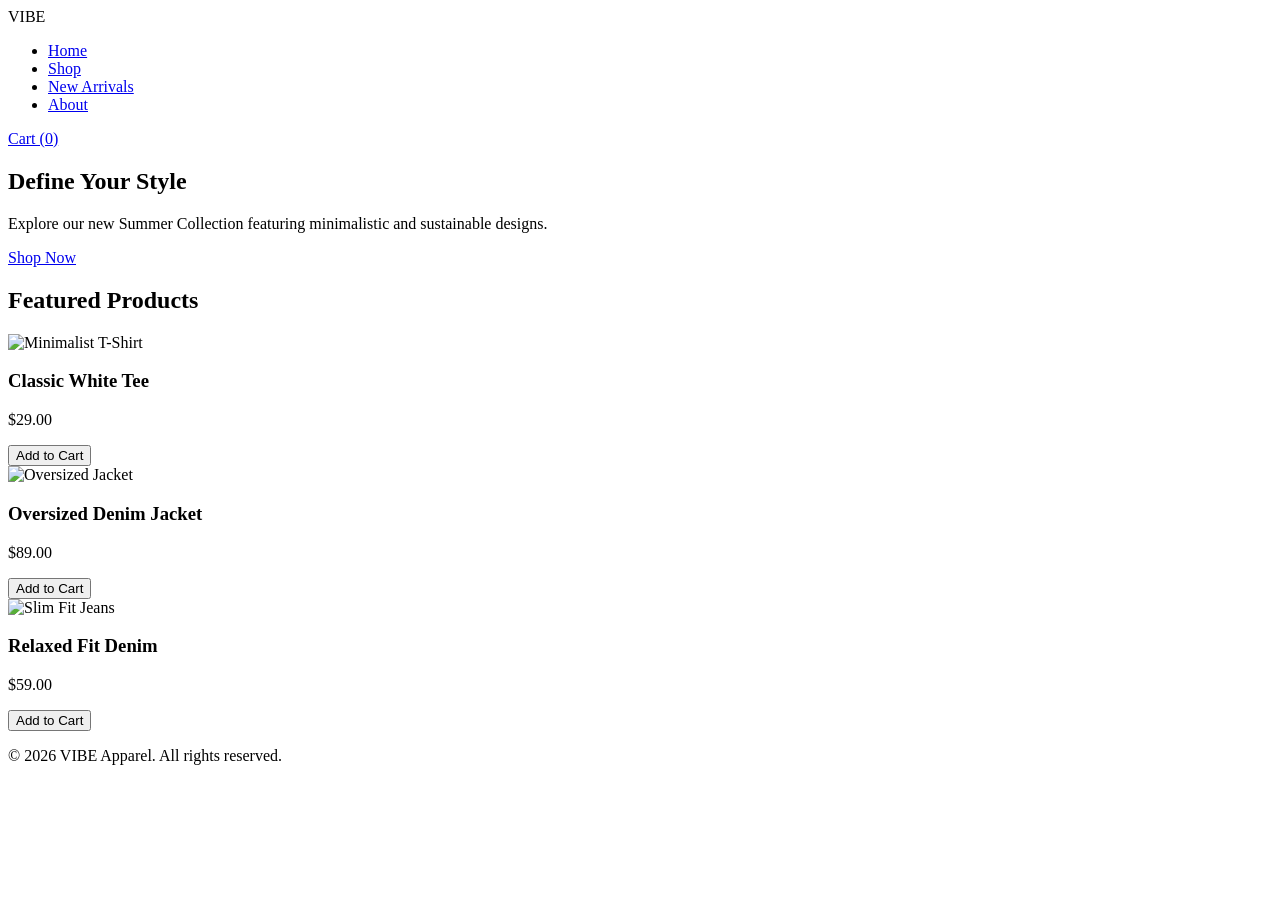
==== index.html @ 1b485a6a "new web" ====
<!DOCTYPE html>
<html lang="en">
<head>
    <meta charset="UTF-8">
    <meta name="viewport" content="width=device-width, initial-scale=1.0">
    <title>VIBE | Modern Apparel</title>
    <link rel="stylesheet" href="style.css">
</head>
<body>

    <header>
        <div class="logo">VIBE</div>
        <nav>
            <ul>
                <li><a href="#">Home</a></li>
                <li><a href="#">Shop</a></li>
                <li><a href="#">New Arrivals</a></li>
                <li><a href="#">About</a></li>
            </ul>
        </nav>
        <div class="cart-icon">
            <a href="#">Cart (0)</a>
        </div>
    </header>

    <section class="hero">
        <div class="hero-content">
            <h1>Define Your Style</h1>
            <p>Explore our new Summer Collection featuring minimalistic and sustainable designs.</p>
            <a href="#" class="btn">Shop Now</a>
        </div>
    </section>

    <section class="products-section">
        <h2>Featured Products</h2>
        <div class="product-grid">
            
            <div class="product-card">
                <div class="product-image">
                    <img src="https://images.unsplash.com/photo-1521572267360-ee0c2909d518?w=500&auto=format&fit=crop&q=60" alt="Minimalist T-Shirt">
                </div>
                <div class="product-info">
                    <h3>Classic White Tee</h3>
                    <p class="price">$29.00</p>
                    <button class="add-to-cart">Add to Cart</button>
                </div>
            </div>

            <div class="product-card">
                <div class="product-image">
                    <img src="https://images.unsplash.com/photo-1591047139829-d91aecb6caea?w=500&auto=format&fit=crop&q=60" alt="Oversized Jacket">
                </div>
                <div class="product-info">
                    <h3>Oversized Denim Jacket</h3>
                    <p class="price">$89.00</p>
                    <button class="add-to-cart">Add to Cart</button>
                </div>
            </div>

            <div class="product-card">
                <div class="product-image">
                    <img src="https://images.unsplash.com/photo-1542272604-787c3835535d?w=500&auto=format&fit=crop&q=60" alt="Slim Fit Jeans">
                </div>
                <div class="product-info">
                    <h3>Relaxed Fit Denim</h3>
                    <p class="price">$59.00</p>
                    <button class="add-to-cart">Add to Cart</button>
                </div>
            </div>

        </div>
    </section>

    <footer>
        <p>&copy; 2026 VIBE Apparel. All rights reserved.</p>
    </footer>

</body>
</html>
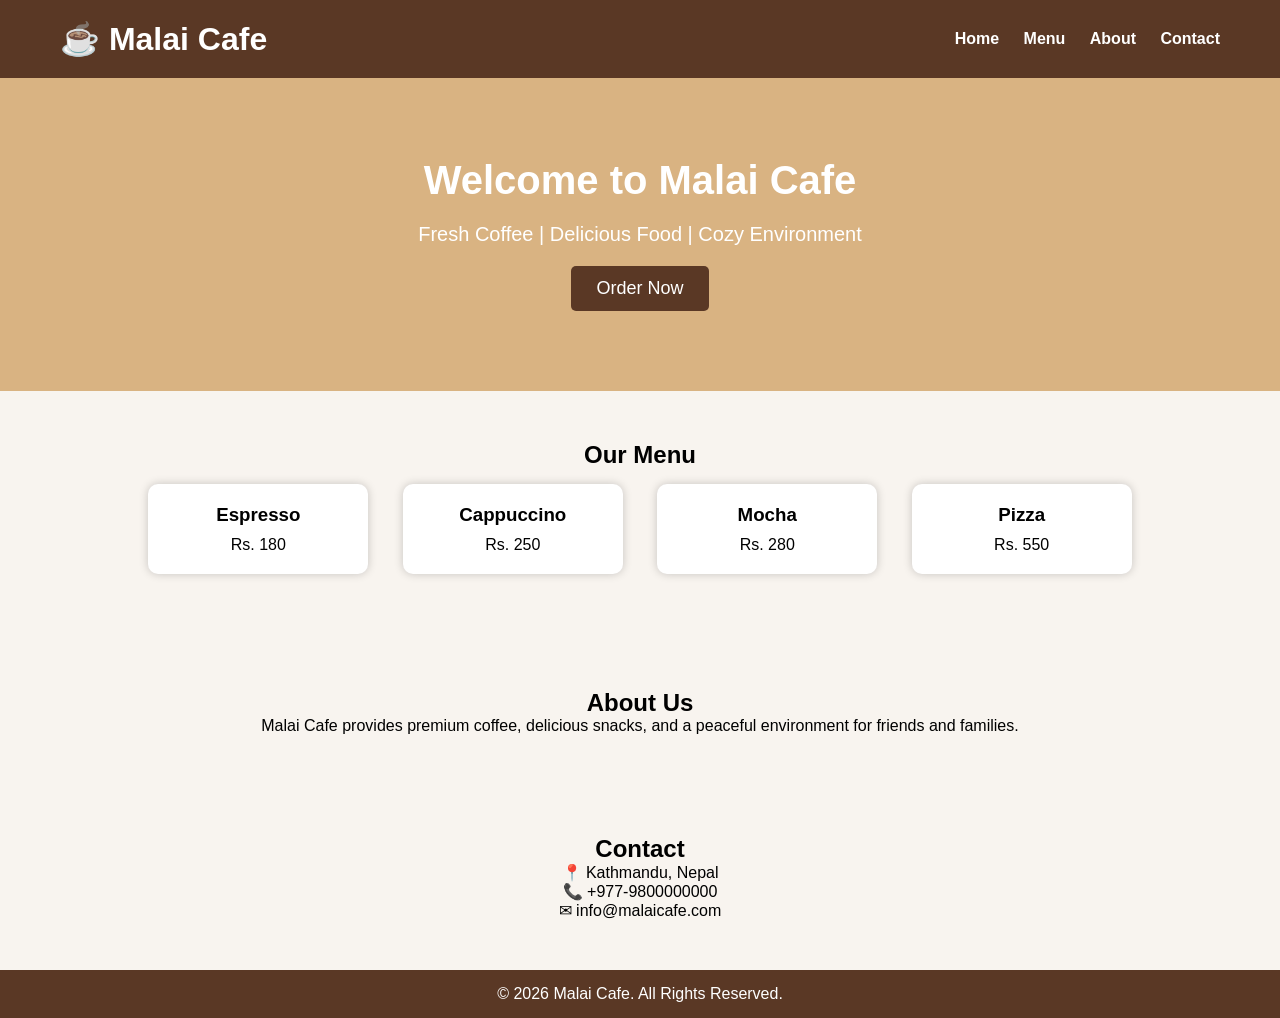
==== commit ad2551f1: "add Add initial Malai Cafe website" ====
--- a/index.html
+++ b/index.html
@@ -3,77 +3,72 @@
 <head>
     <meta charset="UTF-8">
     <meta name="viewport" content="width=device-width, initial-scale=1.0">
-    <title>VIBE | Modern Apparel</title>
+    <title>Malai Cafe</title>
     <link rel="stylesheet" href="style.css">
 </head>
 <body>
 
-    <header>
-        <div class="logo">VIBE</div>
-        <nav>
-            <ul>
-                <li><a href="#">Home</a></li>
-                <li><a href="#">Shop</a></li>
-                <li><a href="#">New Arrivals</a></li>
-                <li><a href="#">About</a></li>
-            </ul>
-        </nav>
-        <div class="cart-icon">
-            <a href="#">Cart (0)</a>
-        </div>
-    </header>
+<header>
+    <h1>☕ Malai Cafe</h1>
+    <nav>
+        <a href="#home">Home</a>
+        <a href="#menu">Menu</a>
+        <a href="#about">About</a>
+        <a href="#contact">Contact</a>
+    </nav>
+</header>
 
-    <section class="hero">
-        <div class="hero-content">
-            <h1>Define Your Style</h1>
-            <p>Explore our new Summer Collection featuring minimalistic and sustainable designs.</p>
-            <a href="#" class="btn">Shop Now</a>
-        </div>
-    </section>
+<section id="home" class="hero">
+    <h2>Welcome to Malai Cafe</h2>
+    <p>Fresh Coffee | Delicious Food | Cozy Environment</p>
+    <button onclick="showMessage()">Order Now</button>
+</section>
 
-    <section class="products-section">
-        <h2>Featured Products</h2>
-        <div class="product-grid">
-            
-            <div class="product-card">
-                <div class="product-image">
-                    <img src="https://images.unsplash.com/photo-1521572267360-ee0c2909d518?w=500&auto=format&fit=crop&q=60" alt="Minimalist T-Shirt">
-                </div>
-                <div class="product-info">
-                    <h3>Classic White Tee</h3>
-                    <p class="price">$29.00</p>
-                    <button class="add-to-cart">Add to Cart</button>
-                </div>
-            </div>
+<section id="menu">
+    <h2>Our Menu</h2>
 
-            <div class="product-card">
-                <div class="product-image">
-                    <img src="https://images.unsplash.com/photo-1591047139829-d91aecb6caea?w=500&auto=format&fit=crop&q=60" alt="Oversized Jacket">
-                </div>
-                <div class="product-info">
-                    <h3>Oversized Denim Jacket</h3>
-                    <p class="price">$89.00</p>
-                    <button class="add-to-cart">Add to Cart</button>
-                </div>
-            </div>
+    <div class="card">
+        <h3>Espresso</h3>
+        <p>Rs. 180</p>
+    </div>
 
-            <div class="product-card">
-                <div class="product-image">
-                    <img src="https://images.unsplash.com/photo-1542272604-787c3835535d?w=500&auto=format&fit=crop&q=60" alt="Slim Fit Jeans">
-                </div>
-                <div class="product-info">
-                    <h3>Relaxed Fit Denim</h3>
-                    <p class="price">$59.00</p>
-                    <button class="add-to-cart">Add to Cart</button>
-                </div>
-            </div>
+    <div class="card">
+        <h3>Cappuccino</h3>
+        <p>Rs. 250</p>
+    </div>
 
-        </div>
-    </section>
+    <div class="card">
+        <h3>Mocha</h3>
+        <p>Rs. 280</p>
+    </div>
 
-    <footer>
-        <p>&copy; 2026 VIBE Apparel. All rights reserved.</p>
-    </footer>
+    <div class="card">
+        <h3>Pizza</h3>
+        <p>Rs. 550</p>
+    </div>
+
+</section>
+
+<section id="about">
+    <h2>About Us</h2>
+    <p>
+        Malai Cafe provides premium coffee, delicious snacks,
+        and a peaceful environment for friends and families.
+    </p>
+</section>
+
+<section id="contact">
+    <h2>Contact</h2>
+    <p>📍 Kathmandu, Nepal</p>
+    <p>📞 +977-9800000000</p>
+    <p>✉ info@malaicafe.com</p>
+</section>
+
+<footer>
+    <p>© 2026 Malai Cafe. All Rights Reserved.</p>
+</footer>
+
+<script src="script.js"></script>
 
 </body>
 </html>
--- a/style.css
+++ b/style.css
@@ -0,0 +1,92 @@
+*{
+    margin:0;
+    padding:0;
+    box-sizing:border-box;
+    font-family:Arial, sans-serif;
+}
+
+body{
+    background:#f8f4ef;
+}
+
+header{
+    background:#5a3825;
+    color:white;
+    display:flex;
+    justify-content:space-between;
+    align-items:center;
+    padding:20px 60px;
+}
+
+nav a{
+    color:white;
+    text-decoration:none;
+    margin-left:20px;
+    font-weight:bold;
+}
+
+nav a:hover{
+    color:#ffd700;
+}
+
+.hero{
+    text-align:center;
+    padding:80px 20px;
+    background:#d9b382;
+    color:white;
+}
+
+.hero h2{
+    font-size:40px;
+}
+
+.hero p{
+    margin:20px 0;
+    font-size:20px;
+}
+
+button{
+    background:#5a3825;
+    color:white;
+    border:none;
+    padding:12px 25px;
+    border-radius:5px;
+    cursor:pointer;
+    font-size:18px;
+}
+
+button:hover{
+    background:#7a5238;
+}
+
+#menu{
+    padding:50px;
+    text-align:center;
+}
+
+.card{
+    display:inline-block;
+    width:220px;
+    background:white;
+    margin:15px;
+    padding:20px;
+    border-radius:10px;
+    box-shadow:0 0 10px rgba(0,0,0,0.2);
+}
+
+.card h3{
+    margin-bottom:10px;
+}
+
+#about,
+#contact{
+    padding:50px;
+    text-align:center;
+}
+
+footer{
+    background:#5a3825;
+    color:white;
+    text-align:center;
+    padding:15px;
+}
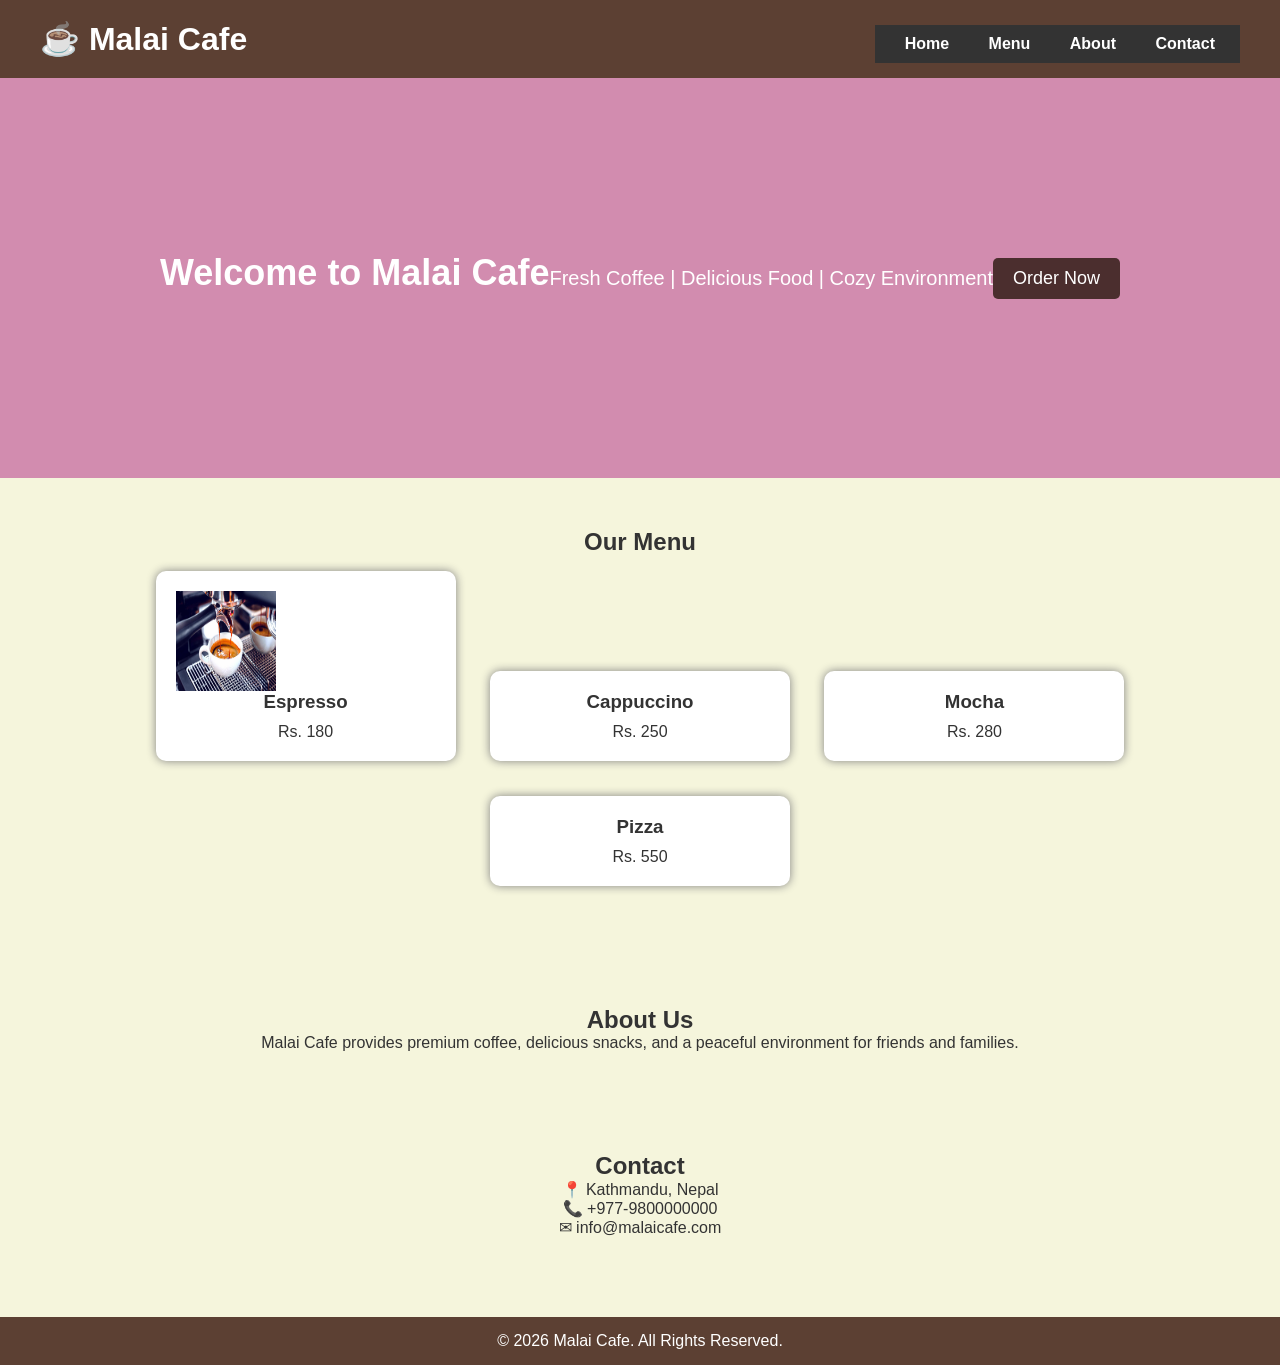
==== commit c89c1bfc: "css update" ====
--- a/index.html
+++ b/index.html
@@ -28,6 +28,7 @@
     <h2>Our Menu</h2>
 
     <div class="card">
+        <img class="card-img" src="img/espresso.jpg" alt="">
         <h3>Espresso</h3>
         <p>Rs. 180</p>
     </div>
--- a/style.css
+++ b/style.css
@@ -66,7 +66,9 @@
 
 .card{
     display:inline-block;
-    width:220px;
+    justify-content: center;
+    align-items: center;
+    width:300px;
     background:white;
     margin:15px;
     padding:20px;
@@ -77,6 +79,13 @@
 .card h3{
     margin-bottom:10px;
 }
+.card-img{
+    display: flex;
+    justify-content: center;
+    align-items: center;
+    width: 100px;
+    height: 100px;
+}
 
 #about,
 #contact{
@@ -89,4 +98,311 @@
     color:white;
     text-align:center;
     padding:15px;
+}/* General Styles */
+* {
+    margin: 0;
+    padding: 0;
+    box-sizing: border-box;
+}
+
+body {
+    font-family: Arial, sans-serif;
+    background: #f8f5f2;
+    color: #333;
+}
+
+/* Header */
+header {
+    background: #6f4e37;
+    color: white;
+    text-align: center;
+    padding: 20px;
+}
+
+nav {
+    margin-top: 10px;
+}
+
+nav a {
+    color: white;
+    text-decoration: none;
+    margin: 0 15px;
+    font-weight: bold;
+}
+
+nav a:hover {
+    color: #ffd700;
+}
+
+/* Hero Section */
+.hero {
+    background: url("coffee.jpg") center/cover no-repeat;
+    height: 400px;
+    display: flex;
+    justify-content: center;
+    align-items: center;
+    color: white;
+    text-align: center;
+}
+
+.hero h1 {
+    font-size: 3rem;
+    background: rgba(0,0,0,0.5);
+    padding: 15px 30px;
+    border-radius: 10px;
+}
+
+/* Menu Section */
+.menu {
+    padding: 40px;
+    text-align: center;
+}
+
+.menu h2 {
+    margin-bottom: 20px;
+    color: #6f4e37;
+}
+
+.menu-items {
+    display: flex;
+    justify-content: center;
+    gap: 20px;
+    flex-wrap: wrap;
+}
+
+.item {
+    background: white;
+    padding: 20px;
+    width: 220px;
+    border-radius: 10px;
+    box-shadow: 0 4px 10px rgba(0,0,0,0.1);
+}
+
+
+.item h3 {
+    margin-bottom: 10px;
+}
+
+.item p {
+    color: +#777777;
+}
+
+/* Footer */
+footer {
+    background: #6f4e37;
+    color: pink;
+    text-align: center;
+    padding: 15px;
+    margin-top: 30px;
+}* {
+    margin: 0;
+    padding: 0;
+    box-sizing: border-box;
+}
+
+body {
+    font-family: Arial, sans-serif;
+    background-color: #f4f4f4;
+}
+
+header {
+    background-color: #ff6b35;
+    color: white;
+    text-align: center;
+    padding: 20px;
+}
+
+nav {
+    background-color: #333;
+    padding: 10px;
+    text-align: center;
+}
+
+nav a {
+    color: white;
+    text-decoration: none;
+    margin: 15px;
+}
+
+nav a:hover {
+    color: yellow;
+}
+
+.container {
+    width: 90%;
+    margin: 20px auto;
+}
+
+.card {
+    background: white;
+    border-radius: 10px;
+    padding: 20px;
+    margin-bottom: 20px;
+    box-shadow: 0 0 10px gray;
+}
+
+button {
+    background-color: #ff6b35;
+    color: white;
+    border: none;
+    padding: 10px 20px;
+    border-radius: 5px;
+    cursor: pointer;
+}
+
+button:hover {
+    background-color: #e85a2a;
+}
+
+footer {
+    background-color: #333;
+    color: white;
+    text-align: center;
+    padding: 15px;
+    margin-top: 20px;
+}body{
+    margin:0;
+    font-family:Arial, sans-serif;
+    background:#f4f1ea;
+}
+
+header{
+    background:#4b2e2e;
+    color:white;
+    display:flex;
+    justify-content:space-between;
+    align-items:center;
+    padding:15px 40px;
+}
+
+nav a{
+    color:white;
+    text-decoration:none;
+    margin-left:20px;
+}
+
+.hero{
+    text-align:center;
+    padding:80px 20px;
+    background:#d8c3a5;
+}
+
+.hero button{
+    background:#4b2e2e;
+    color:white;
+    border:none;
+    padding:10px 20px;
+    cursor:pointer;
+}
+
+.menu{
+    width:60%;
+    margin:40px auto;
+    background:white;
+    padding:20px;
+    border-radius:10px;
+    box-shadow:0 0 10px rgba(0,0,0,.2);
+}
+
+.menu h2{
+    text-align:center;
+}
+
+.item{
+    display:flex;
+    justify-content:space-between;
+    padding:12px 0;
+    border-bottom:1px solid #ddd;
+}
+
+footer{
+    background:#4b2e2e;
+    color:white;
+    text-align:center;
+    padding:15px;
+}*{
+    margin:0;
+    padding:0;
+    box-sizing:border-box;
+    font-family:Arial,sans-serif;
+}
+
+body{
+    background:#f5f5dc;
+}
+
+header{
+    background:#5c4033;
+    color:white;
+    display:flex;
+    justify-content:space-between;
+    align-items:center;
+    padding:15px 40px;
+}
+
+nav a{
+    color:white;
+    text-decoration:none;
+    margin-left:20px;
+}
+
+nav a:hover{
+    color:gold;
+}
+
+.hero{
+    text-align:center;
+    padding:80px 20px;
+    background:#d28caf;
+}
+
+.hero h2{
+    font-size:36px;
+    margin-bottom:10px;
+}
+
+.hero p{
+    margin-bottom:20px;
+}
+
+button{
+    background:#5c4033;
+    color:white;
+    padding:10px 20px;
+    border:none;
+    cursor:pointer;
+    border-radius:5px;
+}
+
+button:hover{
+    background:#8b5a2b;
+}
+
+.menu{
+    width:60%;
+    margin:40px auto;
+    background:pink;
+    padding:20px;
+    border-radius:10px;
+    box-shadow:0 0 10px rgba(0,0,0,0.2);
+}
+
+.menu h2{
+    text-align:center;
+    margin-bottom:20px;
+}
+
+.item{
+    display:flex;
+    justify-content:space-between;
+    padding:12px 0;
+    border-bottom:1px solid #ddd;
+}
+
+footer{
+    background:#5c4033;
+    color:white;
+    text-align:center;
+    padding:15px;
+    margin-top:30px;
 }
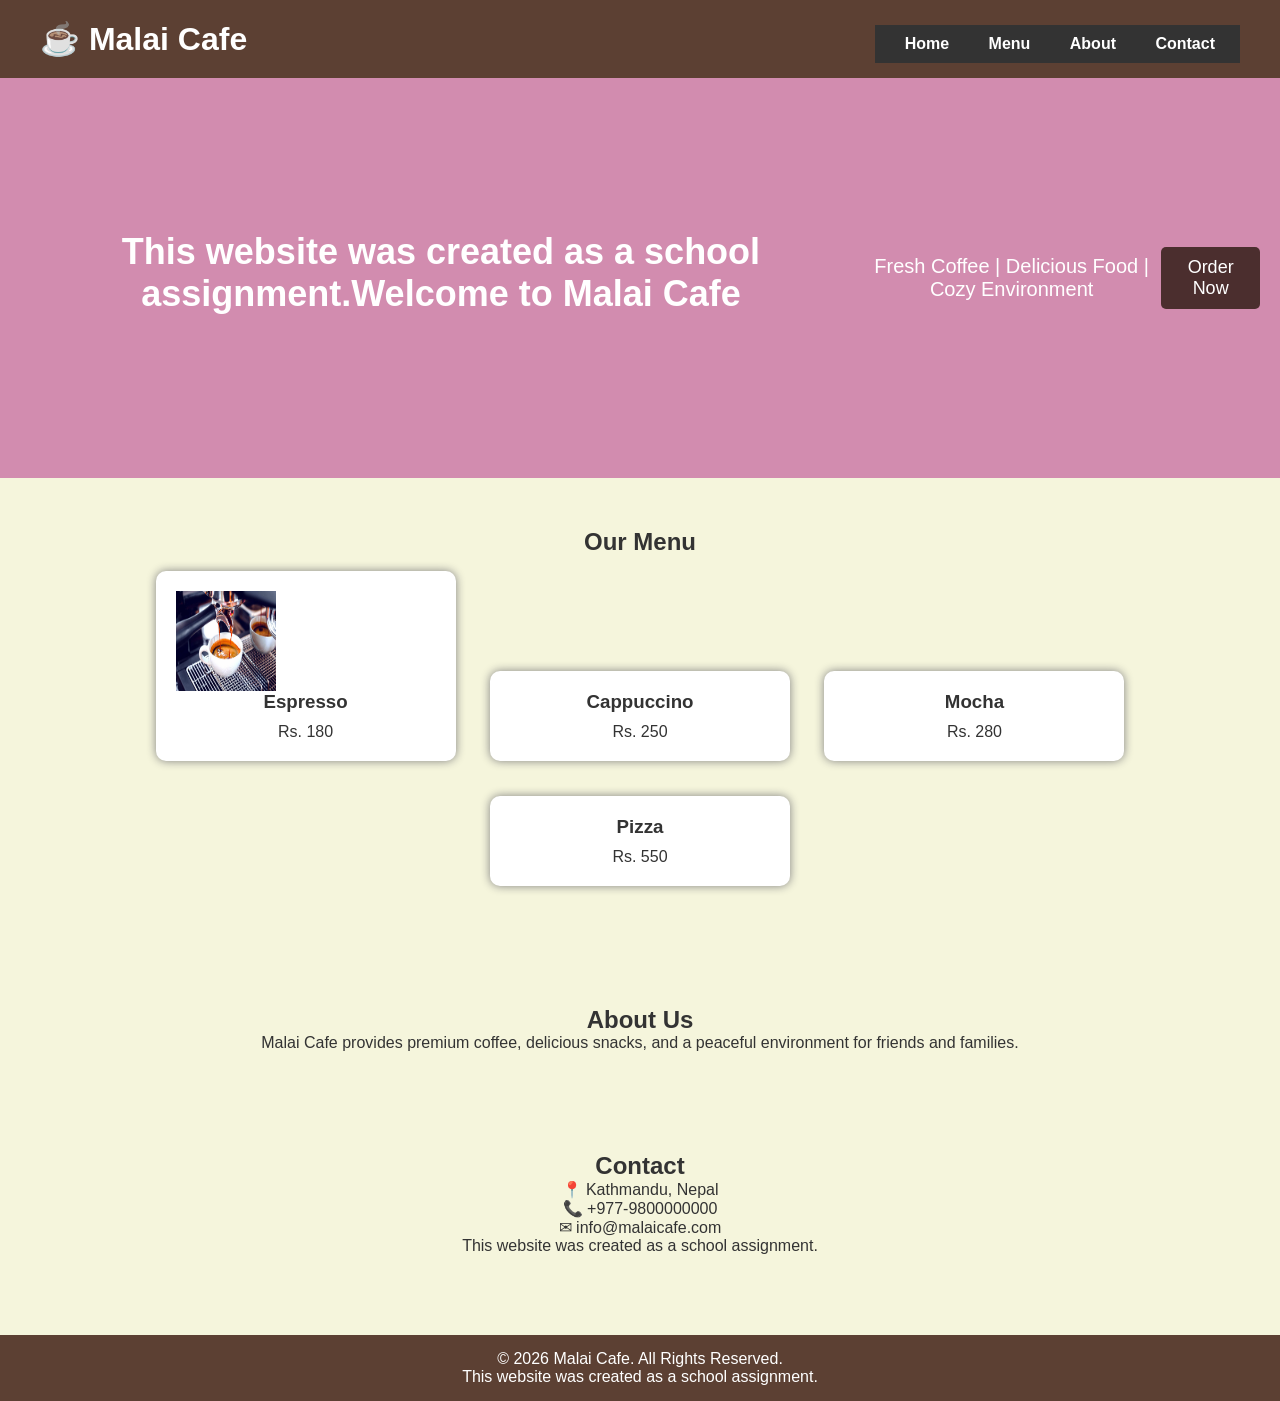
==== commit 6f227a37: "change" ====
--- a/index.html
+++ b/index.html
@@ -19,7 +19,7 @@
 </header>
 
 <section id="home" class="hero">
-    <h2>Welcome to Malai Cafe</h2>
+    <h2>This website was created as a school assignment.Welcome to Malai Cafe</h2>
     <p>Fresh Coffee | Delicious Food | Cozy Environment</p>
     <button onclick="showMessage()">Order Now</button>
 </section>
@@ -63,13 +63,16 @@
     <p>📍 Kathmandu, Nepal</p>
     <p>📞 +977-9800000000</p>
     <p>✉ info@malaicafe.com</p>
+    <p>This website was created as a school assignment.</p>
 </section>
 
 <footer>
     <p>© 2026 Malai Cafe. All Rights Reserved.</p>
+    <p>This website was created as a school assignment.</p>
 </footer>
 
 <script src="script.js"></script>
 
+
 </body>
 </html>
